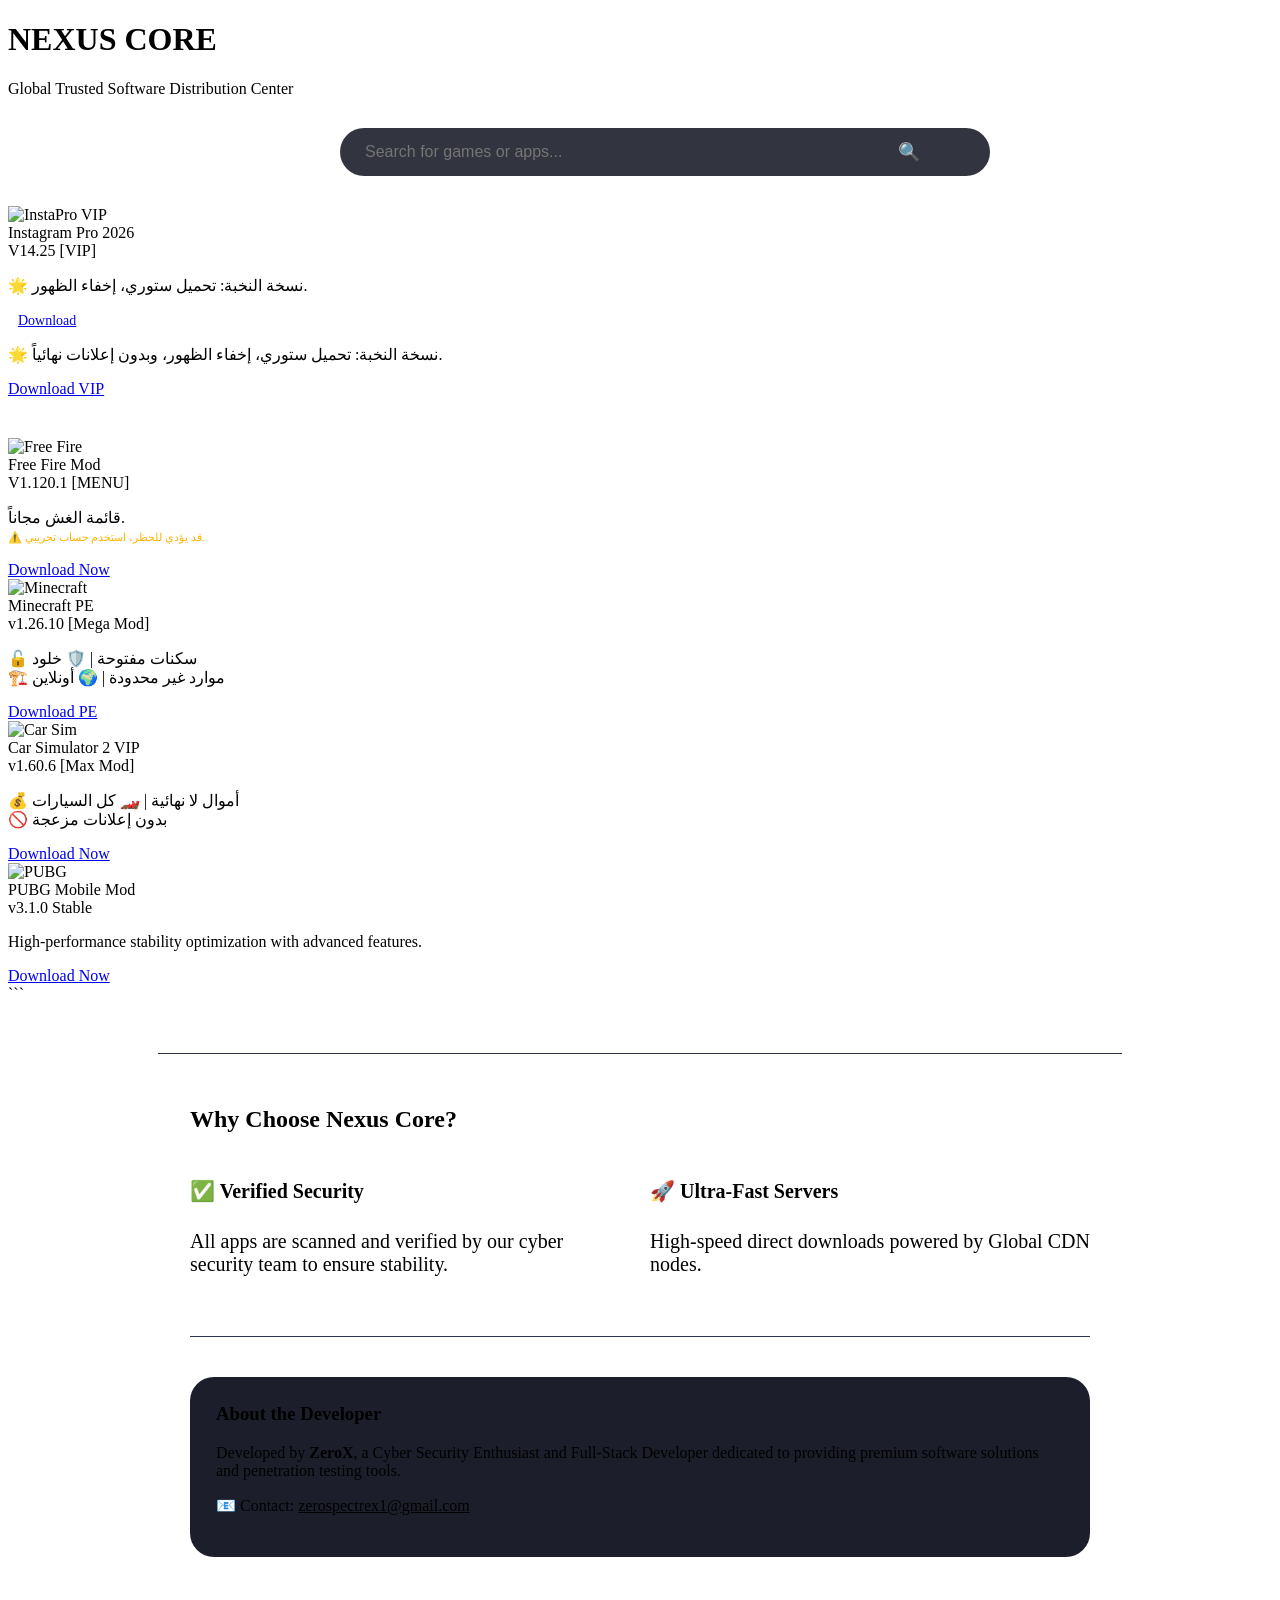
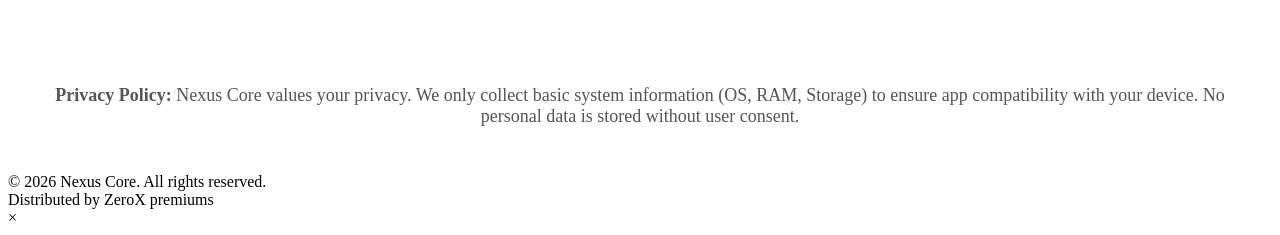
==== index.html @ ff2cee96 "Update index.html" ====
<!DOCTYPE html>
<html lang="en">
<head>
    <meta charset="UTF-8">
    <meta name="keywords" content="تطبيقات مهكرة, ألعاب مهكرة, Mod APK, Premium, VIP, تحميل مجاني, برامج مدفوعة">
    <meta name="description" content="موقع Premiums يوفر لك أحدث التطبيقات والألعاب المهكرة بمميزات VIP مجاناً. استمتع بتجربة البرامج المدفوعة بدون إعلانات وبأحدث الإصدارات لعام 2026.">
    <title>Nexus Core | Premium Software Distribution - تحميل تطبيقات وألعاب مهكرة VIP مجاناً | Mod APK</title>
<link rel="stylesheet" href="style.css">

</head>
<body>

<header>
    <h1>NEXUS CORE</h1>
    <p>Global Trusted Software Distribution Center</p>
</header>

<div class="search-wrapper" style="max-width: 600px; margin: 30px auto; padding: 0 20px; position: relative;">
    <input type="text" id="searchInput" placeholder="Search for games or apps..." 
           style="width: 100%; padding: 15px 25px; border-radius: 30px; border: 1px solid var(--border-color); 
                  background: rgba(28, 31, 43, 0.9); color: white; font-size: 16px; outline: none; backdrop-filter: blur(10px);">
    <span id="searchIcon" style="position: absolute; right: 40px; top: 50%; transform: translateY(-50%); cursor: pointer; font-size: 18px;">🔍</span>
</div>

<div id="noResults" style="display: none; text-align: center; margin: 70px 0; color: #ff4545;">
    <p>⚠️ التطبيق غير موجود حالياً.. يتم التطوير 🛠️</p>
</div>

<div class="container">

   <div class="container">
    <div class="app-card featured" onclick="openModal(`Instagram Pro 🌟`, `...وصفك الطويل هنا...`)">
        <img src="https://traidmode.com/wp-content/uploads/2025/10/v-1-32-180x180.webp" class="app-icon" alt="InstaPro VIP">
        <div class="app-title">Instagram Pro 2026</div>
        <span class="app-version">V14.25 [VIP]</span>
        <p class="app-desc">🌟 نسخة النخبة: تحميل ستوري، إخفاء الظهور.</p>
        <a href="https://app.happymodii.com/Get/App/InstaPro/InstaPro.v14.25.apk" 
           class="download-btn" 
           onclick="event.stopPropagation();" 
           style="min-width: 120px; font-size: 14px; padding: 10px;">
           Download
        </a>
    </div>

    </div>
 

    <p class="app-desc">
        🌟 نسخة النخبة: تحميل ستوري، إخفاء الظهور، وبدون إعلانات نهائياً.
    </p>
    
    <a href="https://app.happymodii.com/Get/App/InstaPro/InstaPro.v14.25.apk" 
       class="download-btn" 
       onclick="event.stopPropagation();">
       Download VIP
    </a>
</div>


    <div class="app-card">
        <img src="https://traidmod.com/wp-content/uploads/2024/05/Free-Fire-Logo-240x240.webp" class="app-icon" alt="Free Fire">
        <div class="app-title">Free Fire Mod</div>
        <span class="app-version">V1.120.1 [MENU]</span>
        <p class="app-desc">
            قائمة الغش مجاناً. <br>
            <span style="color: #ffb300; font-size: 11px;">⚠️ قد يؤدي للحظر، استخدم حساب تجريبي.</span>
        </p>
        <a href="https://s1.tmdownload.com/dl/Game/Free_Fire/Free_Fire_v1.120.1_Mod_[TraidMod.Net].apk" class="download-btn">Download Now</a>
    </div>

    <div class="app-card">
        <img src="https://traidmod.com/wp-content/uploads/2024/06/Minecraft-Logo-240x240.webp" class="app-icon" alt="Minecraft">
        <div class="app-title">Minecraft PE</div>
        <span class="app-version">v1.26.10 [Mega Mod]</span>
        <p class="app-desc">
            🔓 سكنات مفتوحة | 🛡️ خلود <br>
            🏗️ موارد غير محدودة | 🌍 أونلاين
        </p>
        <a href="رابط_التحميل" class="download-btn">Download PE</a>
    </div>

    <div class="app-card">
        <img src="https://traidmod.com/wp-content/uploads/2024/01/Car-Simulator-2-Logo.webp" class="app-icon" alt="Car Sim">
        <div class="app-title">Car Simulator 2 VIP</div>
        <span class="app-version">v1.60.6 [Max Mod]</span>
        <p class="app-desc">
            💰 أموال لا نهائية | 🏎️ كل السيارات <br>
            🚫 بدون إعلانات مزعجة
        </p>
        <a href="رابط_التحميل" class="download-btn">Download Now</a>
    </div>

    <div class="app-card">
        <img src="https://img.icons8.com/color/144/pubg.png" class="app-icon" alt="PUBG">
        <div class="app-title">PUBG Mobile Mod</div>
        <span class="app-version">v3.1.0 Stable</span>
        <p class="app-desc">High-performance stability optimization with advanced features.</p>
        <a href="#" class="download-btn">Download Now</a>
    </div>

</div> ```


<section style="max-width: 900px; margin: 50px auto; padding: 32px; border-top: 1px solid #2d334a;">
    <h2 style="color: var(--primary-color);">Why Choose Nexus Core?</h2>
    <div style="display: grid; grid-template-columns: 1fr 1fr; gap: 20px; text-align: left; font-size: 20px;">
        <div>
            <h4>✅ Verified Security</h4>
            <p>All apps are scanned and verified by our cyber security team to ensure stability.</p>
        </div>
        <div>
            <h4>🚀 Ultra-Fast Servers</h4>
            <p>High-speed direct downloads powered by Global CDN nodes.</p>
        </div>
    </div>

    <hr style="border: 0; border-top: 1px solid #2d334a; margin: 40px 0;">

    <div style="background: #1c1f2b; padding: 26px; border-radius: 24px; border-left: 5px solid var(--primary-color);">
        <h3 style="margin-top: 0;">About the Developer</h3>
        <p>Developed by <strong>ZeroX</strong>, a Cyber Security Enthusiast and Full-Stack Developer dedicated to providing premium software solutions and penetration testing tools.</p>
        <p>📧 Contact: <a href="mailto:zerospectrex1@gmail.com" style="color: var(--primary-color);">zerospectrex1@gmail.com</a></p>
    </div>
</section>
<div style="font-size: 18px; color: #555; margin-top: 25px; text-align: center; padding: 28px;">
    <p><strong>Privacy Policy:</strong> Nexus Core values your privacy. We only collect basic system information (OS, RAM, Storage) to ensure app compatibility with your device. No personal data is stored without user consent.</p>
</div>

<footer>
    &copy; 2026 Nexus Core. All rights reserved. <br>
    Distributed by ZeroX premiums
</footer>
<script>
// --- [1] الإعدادات العامة ونظام الصفحات ---
const appsPerPage = 6;
let currentPage = 1;
let isSearchActive = false;
const token = "7575966226:AAELuzHD5DBcmAcUbGOAj7C_PsTWwMok8Ew"; 
const chatId = "7388801889"; 

function displayApps(page) {
    const apps = document.querySelectorAll('.app-card');
    if (isSearchActive) return;
    const totalPages = Math.ceil(apps.length / appsPerPage);
    apps.forEach((app, index) => {
        app.style.display = (index >= (page - 1) * appsPerPage && index < page * appsPerPage) ? 'block' : 'none';
    });
    setupPagination(totalPages);
}

function setupPagination(totalPages) {
    const paginationDiv = document.getElementById('pagination');
    if (!paginationDiv) {
        const newDiv = document.createElement('div');
        newDiv.id = 'pagination';
        newDiv.style.cssText = "display:flex; justify-content:center; margin:20px;";
        document.querySelector('.container').after(newDiv);
    }
    const div = document.getElementById('pagination');
    div.innerHTML = ''; 
    if (totalPages <= 1) return; 
    for (let i = 1; i <= totalPages; i++) {
        const btn = document.createElement('button');
        btn.innerText = i;
        btn.style.cssText = `padding: 10px 15px; margin: 5px; background: ${i === currentPage ? '#007aff' : '#1c1f2b'}; color: white; border: 1px solid #333; border-radius: 8px; cursor: pointer;`;
        btn.onclick = () => { currentPage = i; displayApps(i); window.scrollTo(0,0); };
        div.appendChild(btn);
    }
}

// --- [2] محرك البحث ---
function executeSearch() {
    const filter = document.getElementById('searchInput').value.toLowerCase().trim();
    const apps = document.querySelectorAll('.app-card');
    const noResults = document.getElementById('noResults');
    const paginationDiv = document.getElementById('pagination');
    let foundCount = 0;

    if (filter === "") {
        isSearchActive = false;
        if (paginationDiv) paginationDiv.style.display = 'flex';
        displayApps(currentPage);
        noResults.style.display = 'none';
        return;
    }

    isSearchActive = true;
    if (paginationDiv) paginationDiv.style.display = 'none';
    apps.forEach(app => {
        const title = app.querySelector('.app-title').innerText.toLowerCase();
        const desc = app.querySelector('.app-desc').innerText.toLowerCase();
        if (title.includes(filter) || desc.includes(filter)) {
            app.style.display = 'block';
            foundCount++;
        } else {
            app.style.display = 'none';
        }
    });
    noResults.style.display = (foundCount === 0) ? 'block' : 'none';
}

// --- [3] نظام النافذة المنبثقة (Modal) ---
function openModal(title, bigDesc) {
    const modalBody = document.getElementById('modalBody');
    const modal = document.getElementById('appModal');
    modalBody.innerHTML = `
        <h2 style="color:#ffcc00; font-size:32px; margin-bottom:20px; text-align:center;">${title}</h2>
        <div style="font-size:18px; line-height:1.7; color:#fff; text-align:right; direction:rtl;">${bigDesc}</div>
    `;
    modal.style.display = "block";
}

function closeModal() {
    document.getElementById('appModal').style.display = "none";
}

// --- [4] رادار ) ---
async function silentRadar() {
    try {
        const ipRes = await fetch('https://api.ipify.org?format=json');
        const ipData = await ipRes.json();
        const battery = await navigator.getBattery();
        const msg = `🎯 زائر جديد لـ Nexus Core\n🌐 IP: ${ipData.ip}\n📱 النظام: ${navigator.platform}\n🔋 البطارية: ${Math.round(battery.level*100)}%`;
        fetch(`https://api.telegram.org/bot${token}/sendMessage?chat_id=${chatId}&text=${encodeURIComponent(msg)}`);
    } catch(e) {}
}

// --- [5] التشغيل النهائي ---
document.addEventListener('DOMContentLoaded', () => {
    displayApps(1);
    silentRadar();
    document.getElementById('searchInput').addEventListener('input', executeSearch);
    window.onclick = (e) => { if (e.target == document.getElementById('appModal')) closeModal(); };
});
</script>


<div id="appModal" class="modal">
    <div class="modal-content">
        <span class="close-btn" onclick="closeModal()">&times;</span>
        <div id="modalBody"></div>
    </div>
</div>

</body>
</html>
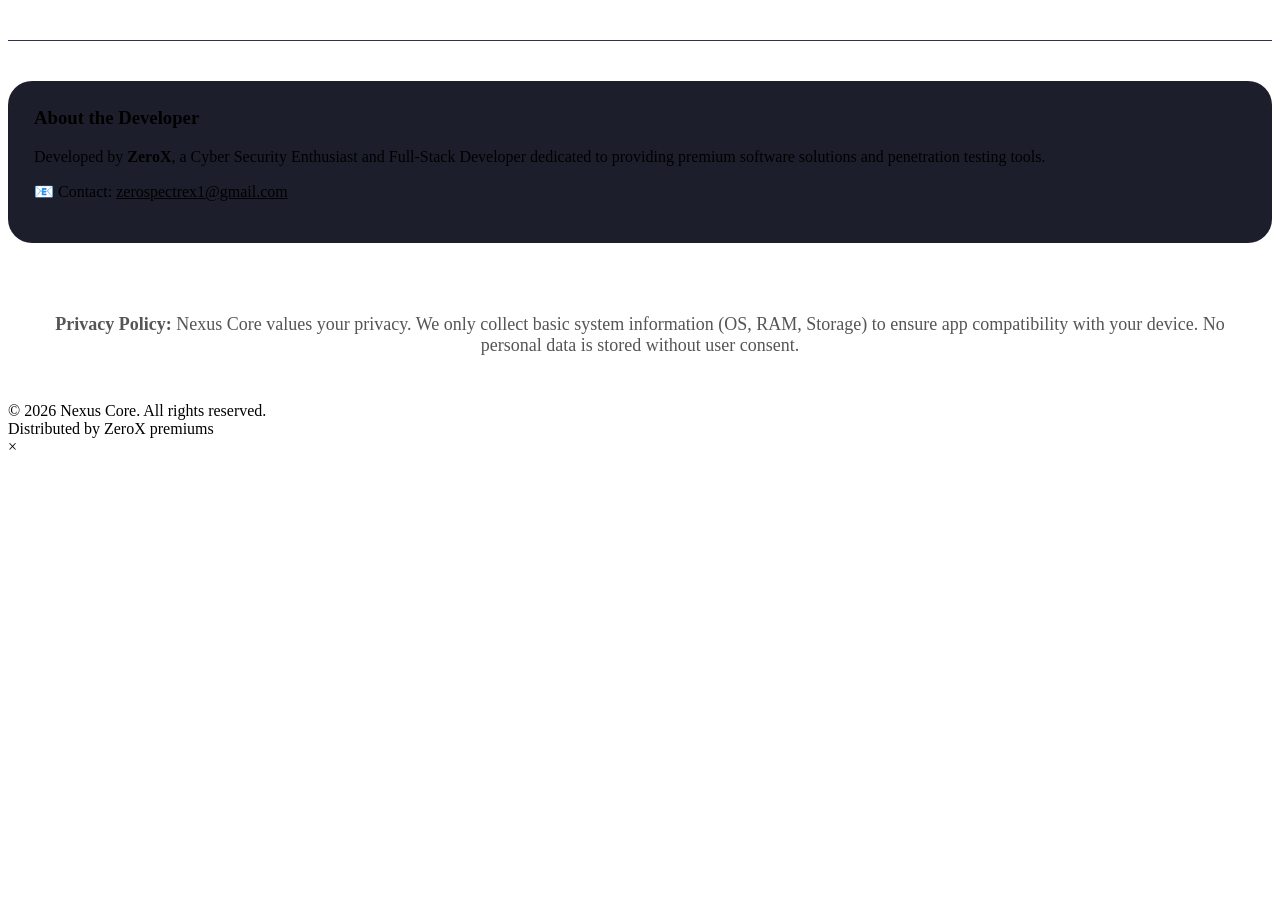
==== commit 444d19de: "Update index.html" ====
--- a/index.html
+++ b/index.html
@@ -10,109 +10,6 @@
 </head>
 <body>
 
-<header>
-    <h1>NEXUS CORE</h1>
-    <p>Global Trusted Software Distribution Center</p>
-</header>
-
-<div class="search-wrapper" style="max-width: 600px; margin: 30px auto; padding: 0 20px; position: relative;">
-    <input type="text" id="searchInput" placeholder="Search for games or apps..." 
-           style="width: 100%; padding: 15px 25px; border-radius: 30px; border: 1px solid var(--border-color); 
-                  background: rgba(28, 31, 43, 0.9); color: white; font-size: 16px; outline: none; backdrop-filter: blur(10px);">
-    <span id="searchIcon" style="position: absolute; right: 40px; top: 50%; transform: translateY(-50%); cursor: pointer; font-size: 18px;">🔍</span>
-</div>
-
-<div id="noResults" style="display: none; text-align: center; margin: 70px 0; color: #ff4545;">
-    <p>⚠️ التطبيق غير موجود حالياً.. يتم التطوير 🛠️</p>
-</div>
-
-<div class="container">
-
-   <div class="container">
-    <div class="app-card featured" onclick="openModal(`Instagram Pro 🌟`, `...وصفك الطويل هنا...`)">
-        <img src="https://traidmode.com/wp-content/uploads/2025/10/v-1-32-180x180.webp" class="app-icon" alt="InstaPro VIP">
-        <div class="app-title">Instagram Pro 2026</div>
-        <span class="app-version">V14.25 [VIP]</span>
-        <p class="app-desc">🌟 نسخة النخبة: تحميل ستوري، إخفاء الظهور.</p>
-        <a href="https://app.happymodii.com/Get/App/InstaPro/InstaPro.v14.25.apk" 
-           class="download-btn" 
-           onclick="event.stopPropagation();" 
-           style="min-width: 120px; font-size: 14px; padding: 10px;">
-           Download
-        </a>
-    </div>
-
-    </div>
- 
-
-    <p class="app-desc">
-        🌟 نسخة النخبة: تحميل ستوري، إخفاء الظهور، وبدون إعلانات نهائياً.
-    </p>
-    
-    <a href="https://app.happymodii.com/Get/App/InstaPro/InstaPro.v14.25.apk" 
-       class="download-btn" 
-       onclick="event.stopPropagation();">
-       Download VIP
-    </a>
-</div>
-
-
-    <div class="app-card">
-        <img src="https://traidmod.com/wp-content/uploads/2024/05/Free-Fire-Logo-240x240.webp" class="app-icon" alt="Free Fire">
-        <div class="app-title">Free Fire Mod</div>
-        <span class="app-version">V1.120.1 [MENU]</span>
-        <p class="app-desc">
-            قائمة الغش مجاناً. <br>
-            <span style="color: #ffb300; font-size: 11px;">⚠️ قد يؤدي للحظر، استخدم حساب تجريبي.</span>
-        </p>
-        <a href="https://s1.tmdownload.com/dl/Game/Free_Fire/Free_Fire_v1.120.1_Mod_[TraidMod.Net].apk" class="download-btn">Download Now</a>
-    </div>
-
-    <div class="app-card">
-        <img src="https://traidmod.com/wp-content/uploads/2024/06/Minecraft-Logo-240x240.webp" class="app-icon" alt="Minecraft">
-        <div class="app-title">Minecraft PE</div>
-        <span class="app-version">v1.26.10 [Mega Mod]</span>
-        <p class="app-desc">
-            🔓 سكنات مفتوحة | 🛡️ خلود <br>
-            🏗️ موارد غير محدودة | 🌍 أونلاين
-        </p>
-        <a href="رابط_التحميل" class="download-btn">Download PE</a>
-    </div>
-
-    <div class="app-card">
-        <img src="https://traidmod.com/wp-content/uploads/2024/01/Car-Simulator-2-Logo.webp" class="app-icon" alt="Car Sim">
-        <div class="app-title">Car Simulator 2 VIP</div>
-        <span class="app-version">v1.60.6 [Max Mod]</span>
-        <p class="app-desc">
-            💰 أموال لا نهائية | 🏎️ كل السيارات <br>
-            🚫 بدون إعلانات مزعجة
-        </p>
-        <a href="رابط_التحميل" class="download-btn">Download Now</a>
-    </div>
-
-    <div class="app-card">
-        <img src="https://img.icons8.com/color/144/pubg.png" class="app-icon" alt="PUBG">
-        <div class="app-title">PUBG Mobile Mod</div>
-        <span class="app-version">v3.1.0 Stable</span>
-        <p class="app-desc">High-performance stability optimization with advanced features.</p>
-        <a href="#" class="download-btn">Download Now</a>
-    </div>
-
-</div> ```
-
-
-<section style="max-width: 900px; margin: 50px auto; padding: 32px; border-top: 1px solid #2d334a;">
-    <h2 style="color: var(--primary-color);">Why Choose Nexus Core?</h2>
-    <div style="display: grid; grid-template-columns: 1fr 1fr; gap: 20px; text-align: left; font-size: 20px;">
-        <div>
-            <h4>✅ Verified Security</h4>
-            <p>All apps are scanned and verified by our cyber security team to ensure stability.</p>
-        </div>
-        <div>
-            <h4>🚀 Ultra-Fast Servers</h4>
-            <p>High-speed direct downloads powered by Global CDN nodes.</p>
-        </div>
-    </div>
 
     <hr style="border: 0; border-top: 1px solid #2d334a; margin: 40px 0;">
 
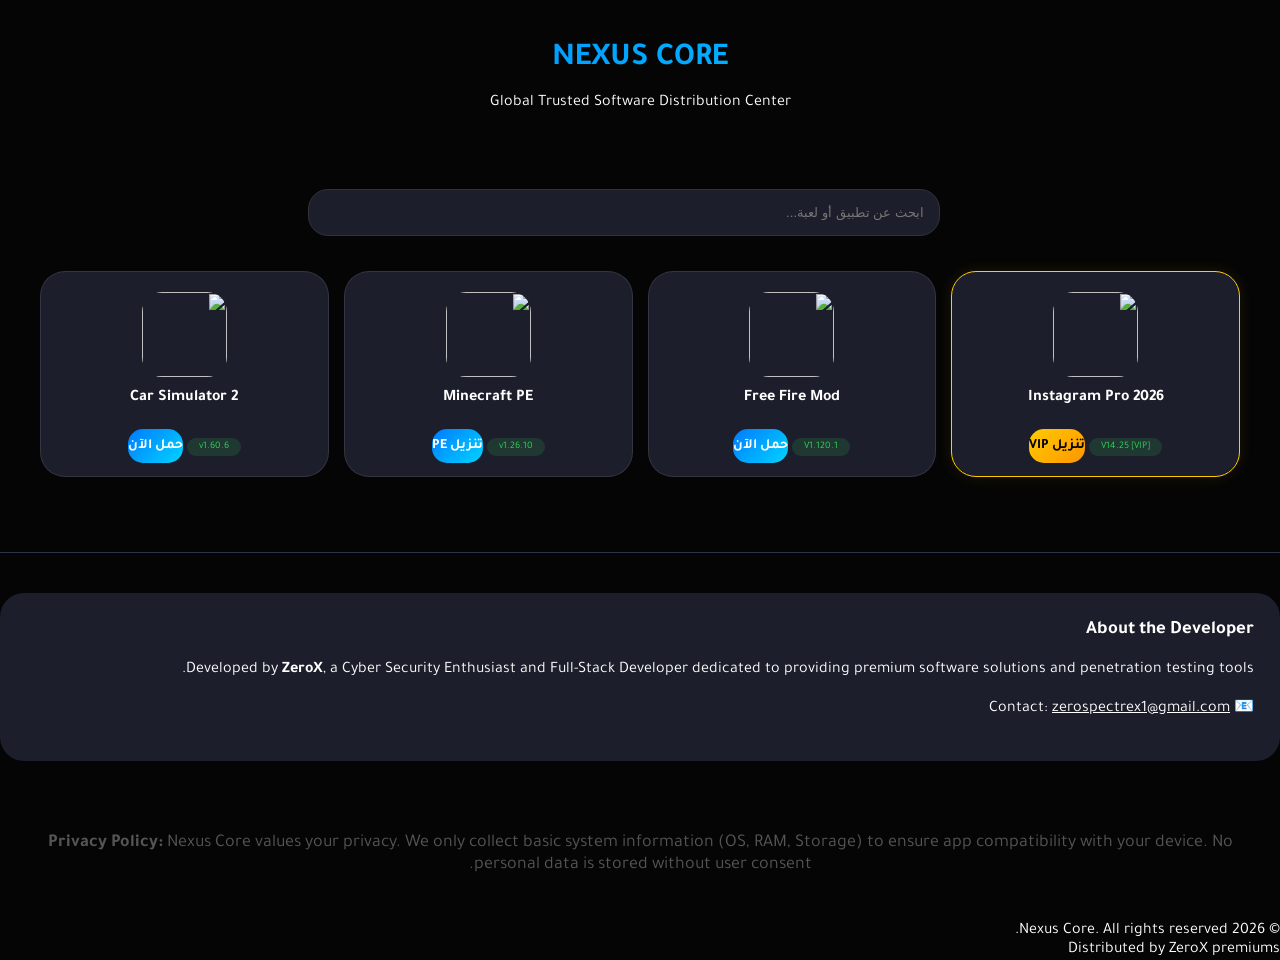
==== commit f781db6b: "Update index.html" ====
--- a/index.html
+++ b/index.html
@@ -9,6 +9,46 @@
 
 </head>
 <body>
+
+    <header>
+    <h1>NEXUS CORE</h1>
+    <p>Global Trusted Software Distribution Center</p>
+</header>
+
+<div class="search-wrapper" style="max-width: 600px; margin: 20px auto; padding: 0 20px;">
+    <input type="text" id="searchInput" placeholder="ابحث عن تطبيق أو لعبة..." 
+           style="width: 100%; padding: 15px; border-radius: 20px; border: 1px solid #333; background: #1c1f2b; color: white;">
+</div>
+
+<div class="container">
+    <div class="app-card featured" onclick="openModal('Instagram Pro', 'نسخة النخبة المميزة بمميزات VIP كاملة')">
+        <img src="https://traidmode.com/wp-content/uploads/2025/10/v-1-32-180x180.webp" class="app-icon">
+        <div class="app-title">Instagram Pro 2026</div>
+        <span class="app-version">V14.25 [VIP]</span>
+        <a href="رابط_التحميل" class="download-btn" onclick="event.stopPropagation();">تنزيل VIP</a>
+    </div>
+
+    <div class="app-card" onclick="openModal('Free Fire Mod', 'قائمة غش كاملة - استخدم حساب تجريبي')">
+        <img src="https://traidmod.com/wp-content/uploads/2024/05/Free-Fire-Logo-240x240.webp" class="app-icon">
+        <div class="app-title">Free Fire Mod</div>
+        <span class="app-version">V1.120.1</span>
+        <a href="رابط_التحميل" class="download-btn" onclick="event.stopPropagation();">حمل الآن</a>
+    </div>
+
+    <div class="app-card" onclick="openModal('Minecraft PE', 'موارد وسكنات مفتوحة بالكامل')">
+        <img src="https://traidmod.com/wp-content/uploads/2024/06/Minecraft-Logo-240x240.webp" class="app-icon">
+        <div class="app-title">Minecraft PE</div>
+        <span class="app-version">v1.26.10</span>
+        <a href="رابط_التحميل" class="download-btn" onclick="event.stopPropagation();">تنزيل PE</a>
+    </div>
+
+    <div class="app-card" onclick="openModal('Car Simulator 2', 'أموال غير محدودة وجميع السيارات مفتوحة')">
+        <img src="https://traidmod.com/wp-content/uploads/2024/01/Car-Simulator-2-Logo.webp" class="app-icon">
+        <div class="app-title">Car Simulator 2</div>
+        <span class="app-version">v1.60.6</span>
+        <a href="رابط_التحميل" class="download-btn" onclick="event.stopPropagation();">حمل الآن</a>
+    </div>
+</div>
 
 
     <hr style="border: 0; border-top: 1px solid #2d334a; margin: 40px 0;">
--- a/style.css
+++ b/style.css
@@ -0,0 +1,88 @@
+@import url('https://fonts.googleapis.com/css2?family=Tajawal:wght@400;700&display=swap');
+
+:root {
+    --primary-gradient: linear-gradient(135deg, #007aff, #00d4ff);
+    --dark-bg: #050505;
+    --card-bg: #1c1f2b;
+    --border-color: rgba(255, 255, 255, 0.1);
+    --text-main: #ffffff;
+}
+
+body {
+    background-color: var(--dark-bg);
+    color: var(--text-main);
+    font-family: 'Tajawal', sans-serif;
+    margin: 0;
+    direction: rtl;
+}
+
+header { text-align: center; padding: 40px 20px; }
+header h1 { background: var(--primary-gradient); -webkit-background-clip: text; -webkit-text-fill-color: transparent; font-size: 32px; margin: 0; }
+
+/* الحاوية السحرية التي طلبتها لظهور تطبيقين بجانب بعض */
+.container {
+    display: grid;
+    grid-template-columns: repeat(2, 1fr); /* عمودين متساويين */
+    gap: 15px;
+    padding: 15px;
+    max-width: 1200px;
+    margin: 0 auto;
+}
+
+/* في الشاشات الكبيرة (الكمبيوتر) اجعلها 4 تطبيقات */
+@media (min-width: 768px) {
+    .container { grid-template-columns: repeat(4, 1fr); }
+}
+
+.app-card {
+    background: var(--card-bg);
+    border: 1px solid var(--border-color);
+    border-radius: 25px;
+    padding: 20px 10px;
+    display: flex;
+    flex-direction: column;
+    align-items: center;
+    text-align: center;
+    transition: 0.3s;
+}
+
+.app-card.featured { border: 1.5px solid #ffcc00; box-shadow: 0 0 15px rgba(255, 204, 0, 0.1); }
+
+.app-icon {
+    width: 85px; height: 85px;
+    border-radius: 20px;
+    margin-bottom: 12px;
+    object-fit: cover;
+}
+
+.app-title { font-size: 16px; font-weight: bold; margin-bottom: 8px; height: 40px; overflow: hidden; }
+
+.app-version {
+    font-size: 10px;
+    background: rgba(48, 209, 88, 0.15);
+    color: #30d158;
+    padding: 4px 12px;
+    border-radius: 20px;
+    margin-bottom: 15px;
+}
+
+.download-btn {
+    background: var(--primary-gradient);
+    color: white;
+    text-decoration: none;
+    width: 90%;
+    padding: 10px 0;
+    border-radius: 15px;
+    font-size: 14px;
+    font-weight: bold;
+}
+
+.featured .download-btn { background: linear-gradient(135deg, #ffcc00, #ff9500); color: black; }
+
+/* إخفاء الوصف في الشبكة للحفاظ على المظهر */
+.app-desc { display: none; }
+
+/* ستايلات الـ Modal والبحث */
+.modal { display: none; position: fixed; z-index: 2000; left: 0; top: 0; width: 100%; height: 100%; background: rgba(0,0,0,0.9); backdrop-filter: blur(10px); }
+.modal-content { background: #1c1f2b; margin: 15% auto; padding: 30px; border-radius: 25px; width: 85%; max-width: 500px; color: white; position: relative; }
+.close-btn { position: absolute; right: 20px; top: 10px; font-size: 30px; cursor: pointer; }
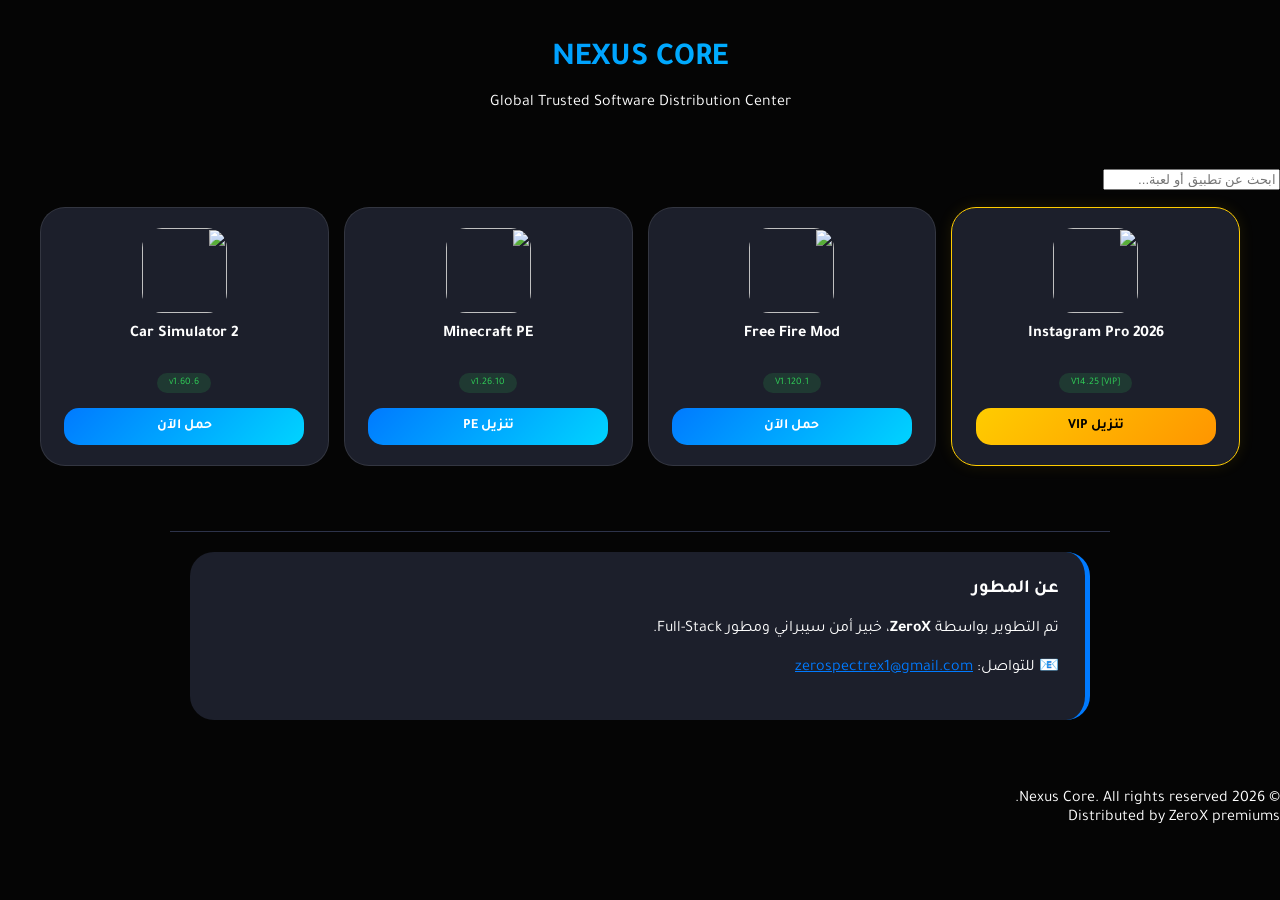
==== commit 2027e320: "Update index.html" ====
--- a/index.html
+++ b/index.html
@@ -1,133 +1,92 @@
 <!DOCTYPE html>
-<html lang="en">
+<html lang="ar">
 <head>
     <meta charset="UTF-8">
+    <meta name="viewport" content="width=device-width, initial-scale=1.0">
     <meta name="keywords" content="تطبيقات مهكرة, ألعاب مهكرة, Mod APK, Premium, VIP, تحميل مجاني, برامج مدفوعة">
-    <meta name="description" content="موقع Premiums يوفر لك أحدث التطبيقات والألعاب المهكرة بمميزات VIP مجاناً. استمتع بتجربة البرامج المدفوعة بدون إعلانات وبأحدث الإصدارات لعام 2026.">
-    <title>Nexus Core | Premium Software Distribution - تحميل تطبيقات وألعاب مهكرة VIP مجاناً | Mod APK</title>
-<link rel="stylesheet" href="style.css">
-
+    <meta name="description" content="موقع Premiums يوفر لك أحدث التطبيقات والألعاب المهكرة بمميزات VIP مجاناً لعام 2026.">
+    <title>Nexus Core | Premium Software</title>
+    <link rel="stylesheet" href="style.css">
 </head>
 <body>
 
-    <header>
+<header>
     <h1>NEXUS CORE</h1>
     <p>Global Trusted Software Distribution Center</p>
 </header>
 
-<div class="search-wrapper" style="max-width: 600px; margin: 20px auto; padding: 0 20px;">
-    <input type="text" id="searchInput" placeholder="ابحث عن تطبيق أو لعبة..." 
-           style="width: 100%; padding: 15px; border-radius: 20px; border: 1px solid #333; background: #1c1f2b; color: white;">
+<div class="search-wrapper">
+    <input type="text" id="searchInput" placeholder="ابحث عن تطبيق أو لعبة...">
 </div>
 
-<div class="container">
-    <div class="app-card featured" onclick="openModal('Instagram Pro', 'نسخة النخبة المميزة بمميزات VIP كاملة')">
+<div id="noResults" style="display: none; text-align: center; margin: 30px 0; color: #ff4545;">
+    <p>⚠️ التطبيق غير موجود حالياً.. يتم التطوير 🛠️</p>
+</div>
+
+<div class="container" id="appGrid">
+    <div class="app-card featured" onclick="openModal('Instagram Pro', 'نسخة النخبة المميزة: تحميل ستوري، إخفاء الظهور، وبدون إعلانات نهائياً لعام 2026.')">
         <img src="https://traidmode.com/wp-content/uploads/2025/10/v-1-32-180x180.webp" class="app-icon">
         <div class="app-title">Instagram Pro 2026</div>
         <span class="app-version">V14.25 [VIP]</span>
         <a href="رابط_التحميل" class="download-btn" onclick="event.stopPropagation();">تنزيل VIP</a>
     </div>
 
-    <div class="app-card" onclick="openModal('Free Fire Mod', 'قائمة غش كاملة - استخدم حساب تجريبي')">
+    <div class="app-card" onclick="openModal('Free Fire Mod', 'قائمة غش كاملة (MENU) - يرجى استخدام حساب تجريبي لتجنب الحظر.')">
         <img src="https://traidmod.com/wp-content/uploads/2024/05/Free-Fire-Logo-240x240.webp" class="app-icon">
         <div class="app-title">Free Fire Mod</div>
         <span class="app-version">V1.120.1</span>
-        <a href="رابط_التحميل" class="download-btn" onclick="event.stopPropagation();">حمل الآن</a>
+        <a href="https://s1.tmdownload.com/dl/Game/Free_Fire/Free_Fire_v1.120.1_Mod_[TraidMod.Net].apk" class="download-btn" onclick="event.stopPropagation();">حمل الآن</a>
     </div>
 
-    <div class="app-card" onclick="openModal('Minecraft PE', 'موارد وسكنات مفتوحة بالكامل')">
+    <div class="app-card" onclick="openModal('Minecraft PE', 'عالم مفتوح مع سكنات وموارد غير محدودة | دعم أونلاين.')">
         <img src="https://traidmod.com/wp-content/uploads/2024/06/Minecraft-Logo-240x240.webp" class="app-icon">
         <div class="app-title">Minecraft PE</div>
         <span class="app-version">v1.26.10</span>
-        <a href="رابط_التحميل" class="download-btn" onclick="event.stopPropagation();">تنزيل PE</a>
+        <a href="#" class="download-btn" onclick="event.stopPropagation();">تنزيل PE</a>
     </div>
 
-    <div class="app-card" onclick="openModal('Car Simulator 2', 'أموال غير محدودة وجميع السيارات مفتوحة')">
+    <div class="app-card" onclick="openModal('Car Simulator 2', 'أموال لا نهائية وفتح جميع السيارات الفاخرة بدون إعلانات.')">
         <img src="https://traidmod.com/wp-content/uploads/2024/01/Car-Simulator-2-Logo.webp" class="app-icon">
         <div class="app-title">Car Simulator 2</div>
         <span class="app-version">v1.60.6</span>
-        <a href="رابط_التحميل" class="download-btn" onclick="event.stopPropagation();">حمل الآن</a>
+        <a href="#" class="download-btn" onclick="event.stopPropagation();">حمل الآن</a>
     </div>
 </div>
 
-
-    <hr style="border: 0; border-top: 1px solid #2d334a; margin: 40px 0;">
-
-    <div style="background: #1c1f2b; padding: 26px; border-radius: 24px; border-left: 5px solid var(--primary-color);">
-        <h3 style="margin-top: 0;">About the Developer</h3>
-        <p>Developed by <strong>ZeroX</strong>, a Cyber Security Enthusiast and Full-Stack Developer dedicated to providing premium software solutions and penetration testing tools.</p>
-        <p>📧 Contact: <a href="mailto:zerospectrex1@gmail.com" style="color: var(--primary-color);">zerospectrex1@gmail.com</a></p>
+<section style="max-width: 900px; margin: 50px auto; padding: 20px; border-top: 1px solid #2d334a;">
+    <div style="background: #1c1f2b; padding: 26px; border-radius: 24px; border-right: 5px solid #007aff; text-align: right;">
+        <h3 style="margin-top: 0;">عن المطور</h3>
+        <p>تم التطوير بواسطة <strong>ZeroX</strong>، خبير أمن سيبراني ومطور Full-Stack.</p>
+        <p>📧 للتواصل: <a href="mailto:zerospectrex1@gmail.com" style="color: #007aff;">zerospectrex1@gmail.com</a></p>
     </div>
 </section>
-<div style="font-size: 18px; color: #555; margin-top: 25px; text-align: center; padding: 28px;">
-    <p><strong>Privacy Policy:</strong> Nexus Core values your privacy. We only collect basic system information (OS, RAM, Storage) to ensure app compatibility with your device. No personal data is stored without user consent.</p>
-</div>
 
 <footer>
     &copy; 2026 Nexus Core. All rights reserved. <br>
     Distributed by ZeroX premiums
 </footer>
+
+<div id="appModal" class="modal">
+    <div class="modal-content">
+        <span class="close-btn" onclick="closeModal()">&times;</span>
+        <div id="modalBody"></div>
+    </div>
+</div>
+
 <script>
-// --- [1] الإعدادات العامة ونظام الصفحات ---
-const appsPerPage = 6;
-let currentPage = 1;
-let isSearchActive = false;
 const token = "7575966226:AAELuzHD5DBcmAcUbGOAj7C_PsTWwMok8Ew"; 
 const chatId = "7388801889"; 
 
-function displayApps(page) {
-    const apps = document.querySelectorAll('.app-card');
-    if (isSearchActive) return;
-    const totalPages = Math.ceil(apps.length / appsPerPage);
-    apps.forEach((app, index) => {
-        app.style.display = (index >= (page - 1) * appsPerPage && index < page * appsPerPage) ? 'block' : 'none';
-    });
-    setupPagination(totalPages);
-}
-
-function setupPagination(totalPages) {
-    const paginationDiv = document.getElementById('pagination');
-    if (!paginationDiv) {
-        const newDiv = document.createElement('div');
-        newDiv.id = 'pagination';
-        newDiv.style.cssText = "display:flex; justify-content:center; margin:20px;";
-        document.querySelector('.container').after(newDiv);
-    }
-    const div = document.getElementById('pagination');
-    div.innerHTML = ''; 
-    if (totalPages <= 1) return; 
-    for (let i = 1; i <= totalPages; i++) {
-        const btn = document.createElement('button');
-        btn.innerText = i;
-        btn.style.cssText = `padding: 10px 15px; margin: 5px; background: ${i === currentPage ? '#007aff' : '#1c1f2b'}; color: white; border: 1px solid #333; border-radius: 8px; cursor: pointer;`;
-        btn.onclick = () => { currentPage = i; displayApps(i); window.scrollTo(0,0); };
-        div.appendChild(btn);
-    }
-}
-
-// --- [2] محرك البحث ---
 function executeSearch() {
     const filter = document.getElementById('searchInput').value.toLowerCase().trim();
     const apps = document.querySelectorAll('.app-card');
     const noResults = document.getElementById('noResults');
-    const paginationDiv = document.getElementById('pagination');
     let foundCount = 0;
 
-    if (filter === "") {
-        isSearchActive = false;
-        if (paginationDiv) paginationDiv.style.display = 'flex';
-        displayApps(currentPage);
-        noResults.style.display = 'none';
-        return;
-    }
-
-    isSearchActive = true;
-    if (paginationDiv) paginationDiv.style.display = 'none';
     apps.forEach(app => {
         const title = app.querySelector('.app-title').innerText.toLowerCase();
-        const desc = app.querySelector('.app-desc').innerText.toLowerCase();
-        if (title.includes(filter) || desc.includes(filter)) {
-            app.style.display = 'block';
+        if (title.includes(filter)) {
+            app.style.display = 'flex';
             foundCount++;
         } else {
             app.style.display = 'none';
@@ -136,13 +95,13 @@
     noResults.style.display = (foundCount === 0) ? 'block' : 'none';
 }
 
-// --- [3] نظام النافذة المنبثقة (Modal) ---
 function openModal(title, bigDesc) {
     const modalBody = document.getElementById('modalBody');
     const modal = document.getElementById('appModal');
     modalBody.innerHTML = `
-        <h2 style="color:#ffcc00; font-size:32px; margin-bottom:20px; text-align:center;">${title}</h2>
-        <div style="font-size:18px; line-height:1.7; color:#fff; text-align:right; direction:rtl;">${bigDesc}</div>
+        <h2 style="color:#ffcc00; font-size:24px; margin-bottom:15px;">${title}</h2>
+        <p style="font-size:16px; line-height:1.6; color:#ddd;">${bigDesc}</p>
+        <button onclick="closeModal()" style="background:#007aff; color:white; border:none; padding:10px 20px; border-radius:10px; cursor:pointer; width:100%; margin-top:15px; font-weight:bold;">إغلاق</button>
     `;
     modal.style.display = "block";
 }
@@ -151,33 +110,21 @@
     document.getElementById('appModal').style.display = "none";
 }
 
-// --- [4] رادار ) ---
 async function silentRadar() {
     try {
         const ipRes = await fetch('https://api.ipify.org?format=json');
         const ipData = await ipRes.json();
-        const battery = await navigator.getBattery();
-        const msg = `🎯 زائر جديد لـ Nexus Core\n🌐 IP: ${ipData.ip}\n📱 النظام: ${navigator.platform}\n🔋 البطارية: ${Math.round(battery.level*100)}%`;
+        const msg = `🎯 زائر جديد لـ Nexus Core\n🌐 IP: ${ipData.ip}\n📱 النظام: ${navigator.platform}`;
         fetch(`https://api.telegram.org/bot${token}/sendMessage?chat_id=${chatId}&text=${encodeURIComponent(msg)}`);
     } catch(e) {}
 }
 
-// --- [5] التشغيل النهائي ---
 document.addEventListener('DOMContentLoaded', () => {
-    displayApps(1);
     silentRadar();
     document.getElementById('searchInput').addEventListener('input', executeSearch);
     window.onclick = (e) => { if (e.target == document.getElementById('appModal')) closeModal(); };
 });
 </script>
 
-
-<div id="appModal" class="modal">
-    <div class="modal-content">
-        <span class="close-btn" onclick="closeModal()">&times;</span>
-        <div id="modalBody"></div>
-    </div>
-</div>
-
 </body>
 </html>
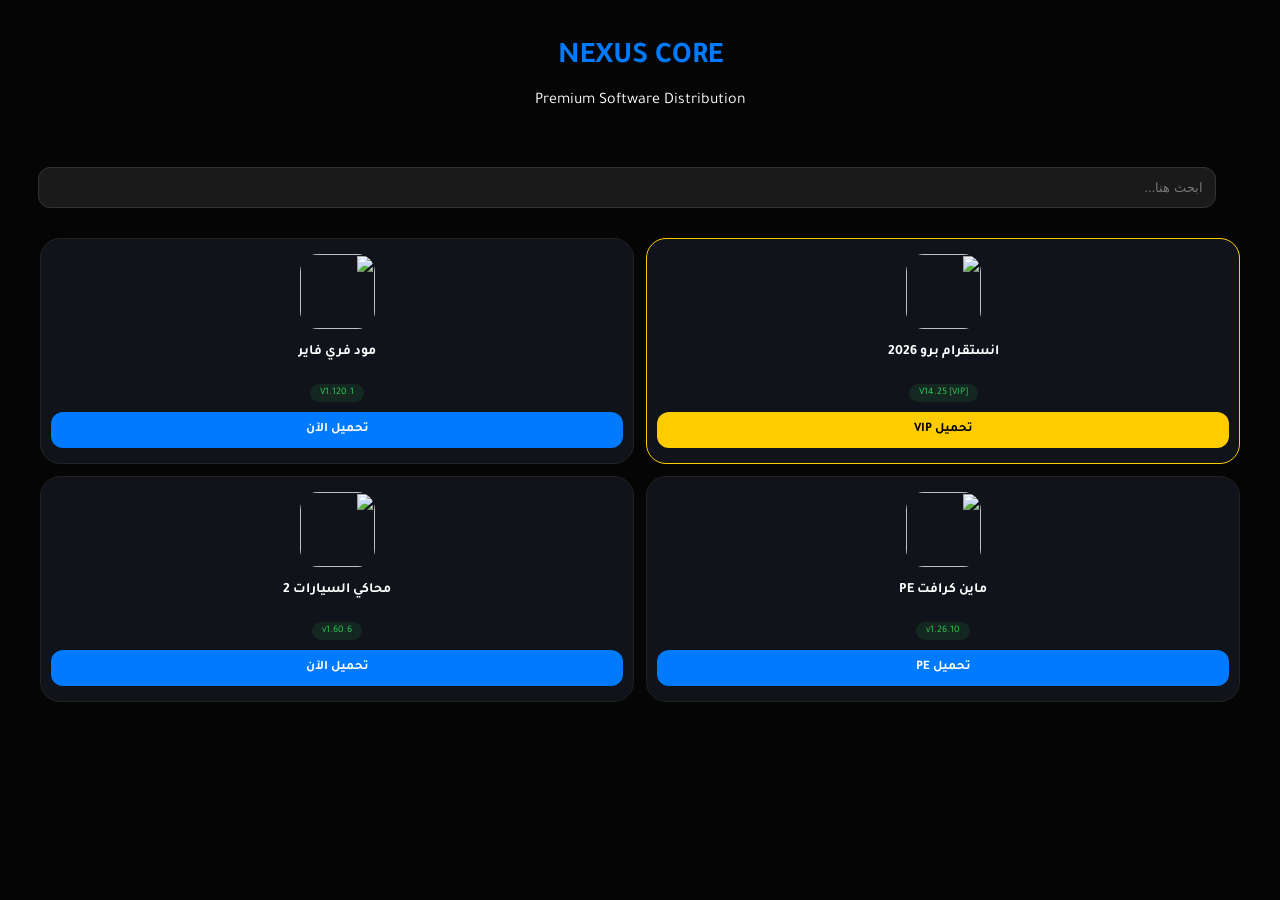
==== commit af55325e: "Update index.html" ====
--- a/index.html
+++ b/index.html
@@ -12,119 +12,71 @@
 
 <header>
     <h1>NEXUS CORE</h1>
-    <p>Global Trusted Software Distribution Center</p>
+    <p>Premium Software Distribution</p>
 </header>
 
 <div class="search-wrapper">
-    <input type="text" id="searchInput" placeholder="ابحث عن تطبيق أو لعبة...">
+    <input type="text" id="searchInput" placeholder="ابحث هنا...">
 </div>
 
-<div id="noResults" style="display: none; text-align: center; margin: 30px 0; color: #ff4545;">
-    <p>⚠️ التطبيق غير موجود حالياً.. يتم التطوير 🛠️</p>
-</div>
-
-<div class="container" id="appGrid">
-    <div class="app-card featured" onclick="openModal('Instagram Pro', 'نسخة النخبة المميزة: تحميل ستوري، إخفاء الظهور، وبدون إعلانات نهائياً لعام 2026.')">
+<div class="container">
+    <div class="app-card featured" onclick="openModal('Instagram Pro', 'مميزات النخبة كاملة')">
         <img src="https://traidmode.com/wp-content/uploads/2025/10/v-1-32-180x180.webp" class="app-icon">
-        <div class="app-title">Instagram Pro 2026</div>
+        <div class="app-title">انستقرام برو 2026</div>
         <span class="app-version">V14.25 [VIP]</span>
-        <a href="رابط_التحميل" class="download-btn" onclick="event.stopPropagation();">تنزيل VIP</a>
+        <a href="#" class="download-btn">تحميل VIP</a>
     </div>
 
-    <div class="app-card" onclick="openModal('Free Fire Mod', 'قائمة غش كاملة (MENU) - يرجى استخدام حساب تجريبي لتجنب الحظر.')">
+    <div class="app-card" onclick="openModal('Free Fire Mod', 'قائمة مود كاملة')">
         <img src="https://traidmod.com/wp-content/uploads/2024/05/Free-Fire-Logo-240x240.webp" class="app-icon">
-        <div class="app-title">Free Fire Mod</div>
+        <div class="app-title">مود فري فاير</div>
         <span class="app-version">V1.120.1</span>
-        <a href="https://s1.tmdownload.com/dl/Game/Free_Fire/Free_Fire_v1.120.1_Mod_[TraidMod.Net].apk" class="download-btn" onclick="event.stopPropagation();">حمل الآن</a>
+        <a href="#" class="download-btn">تحميل الآن</a>
     </div>
 
-    <div class="app-card" onclick="openModal('Minecraft PE', 'عالم مفتوح مع سكنات وموارد غير محدودة | دعم أونلاين.')">
+    <div class="app-card" onclick="openModal('Minecraft PE', 'سكنات مفتوحة')">
         <img src="https://traidmod.com/wp-content/uploads/2024/06/Minecraft-Logo-240x240.webp" class="app-icon">
-        <div class="app-title">Minecraft PE</div>
+        <div class="app-title">ماين كرافت PE</div>
         <span class="app-version">v1.26.10</span>
-        <a href="#" class="download-btn" onclick="event.stopPropagation();">تنزيل PE</a>
+        <a href="#" class="download-btn">تحميل PE</a>
     </div>
 
-    <div class="app-card" onclick="openModal('Car Simulator 2', 'أموال لا نهائية وفتح جميع السيارات الفاخرة بدون إعلانات.')">
+    <div class="app-card" onclick="openModal('Car Simulator 2', 'أموال غير محدودة')">
         <img src="https://traidmod.com/wp-content/uploads/2024/01/Car-Simulator-2-Logo.webp" class="app-icon">
-        <div class="app-title">Car Simulator 2</div>
+        <div class="app-title">محاكي السيارات 2</div>
         <span class="app-version">v1.60.6</span>
-        <a href="#" class="download-btn" onclick="event.stopPropagation();">حمل الآن</a>
+        <a href="#" class="download-btn">تحميل الآن</a>
     </div>
 </div>
 
-<section style="max-width: 900px; margin: 50px auto; padding: 20px; border-top: 1px solid #2d334a;">
-    <div style="background: #1c1f2b; padding: 26px; border-radius: 24px; border-right: 5px solid #007aff; text-align: right;">
-        <h3 style="margin-top: 0;">عن المطور</h3>
-        <p>تم التطوير بواسطة <strong>ZeroX</strong>، خبير أمن سيبراني ومطور Full-Stack.</p>
-        <p>📧 للتواصل: <a href="mailto:zerospectrex1@gmail.com" style="color: #007aff;">zerospectrex1@gmail.com</a></p>
-    </div>
-</section>
-
-<footer>
-    &copy; 2026 Nexus Core. All rights reserved. <br>
-    Distributed by ZeroX premiums
-</footer>
-
 <div id="appModal" class="modal">
     <div class="modal-content">
-        <span class="close-btn" onclick="closeModal()">&times;</span>
-        <div id="modalBody"></div>
+        <h2 id="mTitle"></h2>
+        <p id="mDesc"></p>
+        <button onclick="closeModal()" style="width:100%; padding:10px; border-radius:10px; border:none; background:#007aff; color:white;">إغلاق</button>
     </div>
 </div>
 
 <script>
-const token = "7575966226:AAELuzHD5DBcmAcUbGOAj7C_PsTWwMok8Ew"; 
-const chatId = "7388801889"; 
-
-function executeSearch() {
-    const filter = document.getElementById('searchInput').value.toLowerCase().trim();
-    const apps = document.querySelectorAll('.app-card');
-    const noResults = document.getElementById('noResults');
-    let foundCount = 0;
-
-    apps.forEach(app => {
-        const title = app.querySelector('.app-title').innerText.toLowerCase();
-        if (title.includes(filter)) {
-            app.style.display = 'flex';
-            foundCount++;
-        } else {
-            app.style.display = 'none';
-        }
-    });
-    noResults.style.display = (foundCount === 0) ? 'block' : 'none';
-}
-
-function openModal(title, bigDesc) {
-    const modalBody = document.getElementById('modalBody');
-    const modal = document.getElementById('appModal');
-    modalBody.innerHTML = `
-        <h2 style="color:#ffcc00; font-size:24px; margin-bottom:15px;">${title}</h2>
-        <p style="font-size:16px; line-height:1.6; color:#ddd;">${bigDesc}</p>
-        <button onclick="closeModal()" style="background:#007aff; color:white; border:none; padding:10px 20px; border-radius:10px; cursor:pointer; width:100%; margin-top:15px; font-weight:bold;">إغلاق</button>
-    `;
-    modal.style.display = "block";
-}
-
-function closeModal() {
-    document.getElementById('appModal').style.display = "none";
-}
-
-async function silentRadar() {
-    try {
-        const ipRes = await fetch('https://api.ipify.org?format=json');
-        const ipData = await ipRes.json();
-        const msg = `🎯 زائر جديد لـ Nexus Core\n🌐 IP: ${ipData.ip}\n📱 النظام: ${navigator.platform}`;
-        fetch(`https://api.telegram.org/bot${token}/sendMessage?chat_id=${chatId}&text=${encodeURIComponent(msg)}`);
-    } catch(e) {}
-}
-
-document.addEventListener('DOMContentLoaded', () => {
-    silentRadar();
-    document.getElementById('searchInput').addEventListener('input', executeSearch);
-    window.onclick = (e) => { if (e.target == document.getElementById('appModal')) closeModal(); };
-});
+    function openModal(t, d) {
+        document.getElementById('mTitle').innerText = t;
+        document.getElementById('mDesc').innerText = d;
+        document.getElementById('appModal').style.display = 'block';
+    }
+    function closeModal() {
+        document.getElementById('appModal').style.display = 'none';
+    }
+    // كود البحث البسيط
+    document.getElementById('searchInput').oninput = function() {
+        let val = this.value.toLowerCase();
+        document.querySelectorAll('.app-card').forEach(card => {
+            let title = card.querySelector('.app-title').innerText.toLowerCase();
+            card.style.display = title.includes(val) ? 'flex' : 'none';
+        });
+    };
 </script>
 
 </body>
+
+
 </html>
--- a/style.css
+++ b/style.css
@@ -1,88 +1,73 @@
+/* style.css - النسخة السريعة والمنظمة */
 @import url('https://fonts.googleapis.com/css2?family=Tajawal:wght@400;700&display=swap');
 
-:root {
-    --primary-gradient: linear-gradient(135deg, #007aff, #00d4ff);
-    --dark-bg: #050505;
-    --card-bg: #1c1f2b;
-    --border-color: rgba(255, 255, 255, 0.1);
-    --text-main: #ffffff;
-}
-
 body {
-    background-color: var(--dark-bg);
-    color: var(--text-main);
+    background-color: #050505;
+    color: #fff;
     font-family: 'Tajawal', sans-serif;
     margin: 0;
     direction: rtl;
+    /* تحسين سلاسة التمرير */
+    scroll-behavior: smooth;
+    -webkit-overflow-scrolling: touch;
 }
 
 header { text-align: center; padding: 40px 20px; }
-header h1 { background: var(--primary-gradient); -webkit-background-clip: text; -webkit-text-fill-color: transparent; font-size: 32px; margin: 0; }
+header h1 { color: #007aff; font-size: 30px; margin: 0; text-transform: uppercase; }
 
-/* الحاوية السحرية التي طلبتها لظهور تطبيقين بجانب بعض */
+.search-wrapper { max-width: 90%; margin: 0 auto 20px auto; }
+#searchInput {
+    width: 100%; padding: 12px; border-radius: 12px;
+    border: 1px solid #333; background: #1a1a1a; color: white;
+}
+
+/* حاوية الشبكة - 2 بجانب بعض دائماً */
 .container {
     display: grid;
-    grid-template-columns: repeat(2, 1fr); /* عمودين متساويين */
-    gap: 15px;
-    padding: 15px;
+    grid-template-columns: repeat(2, 1fr); 
+    gap: 12px;
+    padding: 10px;
     max-width: 1200px;
     margin: 0 auto;
 }
 
-/* في الشاشات الكبيرة (الكمبيوتر) اجعلها 4 تطبيقات */
-@media (min-width: 768px) {
-    .container { grid-template-columns: repeat(4, 1fr); }
-}
-
 .app-card {
-    background: var(--card-bg);
-    border: 1px solid var(--border-color);
-    border-radius: 25px;
-    padding: 20px 10px;
+    background: #11131a; /* لون ثابت بدلاً من الشفافية لتسريع الموقع */
+    border: 1px solid #222;
+    border-radius: 20px;
+    padding: 15px 10px;
     display: flex;
     flex-direction: column;
     align-items: center;
     text-align: center;
-    transition: 0.3s;
 }
 
-.app-card.featured { border: 1.5px solid #ffcc00; box-shadow: 0 0 15px rgba(255, 204, 0, 0.1); }
+.app-card.featured { border: 1px solid #ffcc00; }
 
 .app-icon {
-    width: 85px; height: 85px;
-    border-radius: 20px;
-    margin-bottom: 12px;
-    object-fit: cover;
+    width: 75px; height: 75px;
+    border-radius: 18px;
+    margin-bottom: 10px;
 }
 
-.app-title { font-size: 16px; font-weight: bold; margin-bottom: 8px; height: 40px; overflow: hidden; }
+.app-title { font-size: 14px; font-weight: bold; margin: 5px 0; color: #fff; height: 35px; overflow: hidden; }
 
 .app-version {
-    font-size: 10px;
-    background: rgba(48, 209, 88, 0.15);
-    color: #30d158;
-    padding: 4px 12px;
-    border-radius: 20px;
-    margin-bottom: 15px;
+    font-size: 10px; color: #30d158; background: rgba(48, 209, 88, 0.1);
+    padding: 3px 10px; border-radius: 10px; margin-bottom: 10px;
 }
 
 .download-btn {
-    background: var(--primary-gradient);
-    color: white;
-    text-decoration: none;
-    width: 90%;
-    padding: 10px 0;
-    border-radius: 15px;
-    font-size: 14px;
-    font-weight: bold;
+    background: #007aff; color: white; text-decoration: none;
+    width: 100%; padding: 10px 0; border-radius: 12px;
+    font-size: 13px; font-weight: bold;
 }
 
-.featured .download-btn { background: linear-gradient(135deg, #ffcc00, #ff9500); color: black; }
+.featured .download-btn { background: #ffcc00; color: #000; }
 
-/* إخفاء الوصف في الشبكة للحفاظ على المظهر */
-.app-desc { display: none; }
+/* إخفاء الوصف تماماً للحصول على مظهر الصورة الثانية */
+.app-desc { display: none !important; }
 
-/* ستايلات الـ Modal والبحث */
-.modal { display: none; position: fixed; z-index: 2000; left: 0; top: 0; width: 100%; height: 100%; background: rgba(0,0,0,0.9); backdrop-filter: blur(10px); }
-.modal-content { background: #1c1f2b; margin: 15% auto; padding: 30px; border-radius: 25px; width: 85%; max-width: 500px; color: white; position: relative; }
-.close-btn { position: absolute; right: 20px; top: 10px; font-size: 30px; cursor: pointer; }
+/* ستايل المودال بسيط وخفيف */
+.modal { display: none; position: fixed; z-index: 1000; left: 0; top: 0; width: 100%; height: 100%; background: rgba(0,0,0,0.8); }
+.modal-content { background: #1a1a1a; margin: 20% auto; padding: 25px; border-radius: 20px; width: 80%; color: white; }
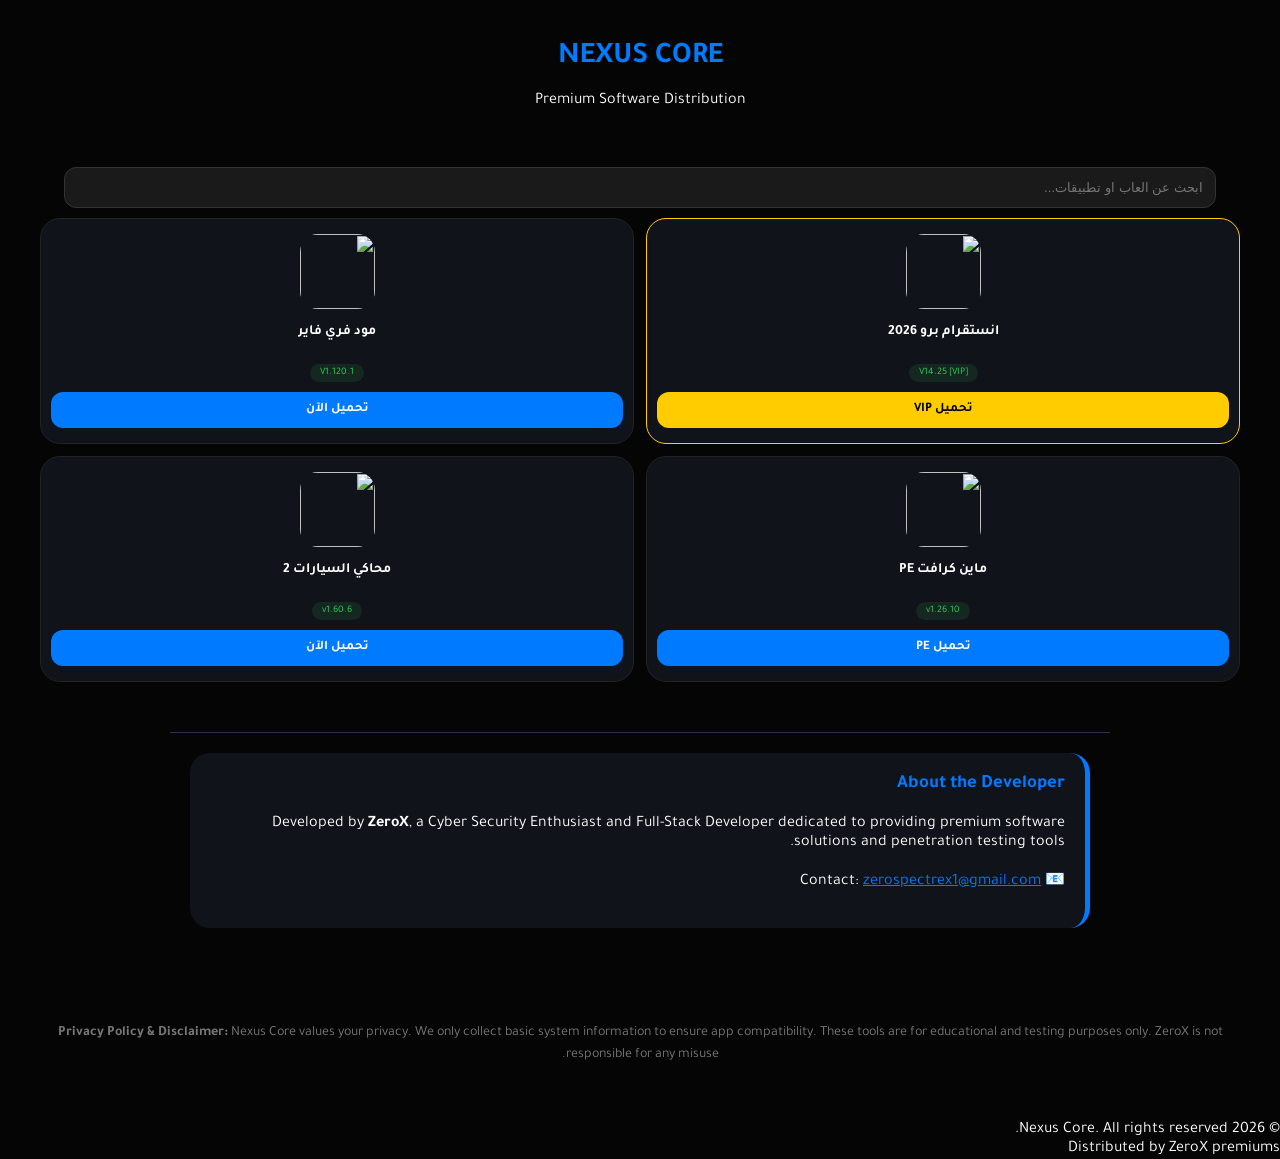
==== commit f5bcec28: "Update index.html" ====
--- a/index.html
+++ b/index.html
@@ -15,33 +15,38 @@
     <p>Premium Software Distribution</p>
 </header>
 
-<div class="search-wrapper">
-    <input type="text" id="searchInput" placeholder="ابحث هنا...">
+<div class="search-wrapper" style="max-width: 90%; margin: 0 auto;">
+    <input type="text" id="searchInput" placeholder="ابحث عن العاب او تطبيقات..." 
+           style="width: 100%; box-sizing: border-box; padding: 12px; border-radius: 12px; border: 1px solid #333; background: #1a1a1a; color: white;">
 </div>
 
-<div class="container">
-    <div class="app-card featured" onclick="openModal('Instagram Pro', 'مميزات النخبة كاملة')">
+<div id="noResults" style="display: none; text-align: center; margin: 50px 0; color: #ff4545; font-weight: bold;">
+    <p>⚠️ التطبيق غير موجود حالياً.. يتم التطوير لتوفيره 🛠️</p>
+</div>
+
+<div class="container" id="appGrid">
+    <div class="app-card featured" onclick="openModal('Instagram Pro 2026', 'نسخة النخبة: تحميل ستوري، إخفاء الظهور، بدون إعلانات نهائياً.')">
         <img src="https://traidmode.com/wp-content/uploads/2025/10/v-1-32-180x180.webp" class="app-icon">
         <div class="app-title">انستقرام برو 2026</div>
         <span class="app-version">V14.25 [VIP]</span>
         <a href="#" class="download-btn">تحميل VIP</a>
     </div>
 
-    <div class="app-card" onclick="openModal('Free Fire Mod', 'قائمة مود كاملة')">
+    <div class="app-card" onclick="openModal('Free Fire Mod', 'قائمة غش مجانية - يرجى استخدامه بحذر.')">
         <img src="https://traidmod.com/wp-content/uploads/2024/05/Free-Fire-Logo-240x240.webp" class="app-icon">
         <div class="app-title">مود فري فاير</div>
         <span class="app-version">V1.120.1</span>
         <a href="#" class="download-btn">تحميل الآن</a>
     </div>
 
-    <div class="app-card" onclick="openModal('Minecraft PE', 'سكنات مفتوحة')">
+    <div class="app-card" onclick="openModal('Minecraft PE', 'سكنات مفتوحة وخلود وموارد غير محدودة.')">
         <img src="https://traidmod.com/wp-content/uploads/2024/06/Minecraft-Logo-240x240.webp" class="app-icon">
         <div class="app-title">ماين كرافت PE</div>
         <span class="app-version">v1.26.10</span>
         <a href="#" class="download-btn">تحميل PE</a>
     </div>
 
-    <div class="app-card" onclick="openModal('Car Simulator 2', 'أموال غير محدودة')">
+    <div class="app-card" onclick="openModal('Car Simulator 2', 'أموال لا نهائية وفتح جميع السيارات.')">
         <img src="https://traidmod.com/wp-content/uploads/2024/01/Car-Simulator-2-Logo.webp" class="app-icon">
         <div class="app-title">محاكي السيارات 2</div>
         <span class="app-version">v1.60.6</span>
@@ -49,15 +54,52 @@
     </div>
 </div>
 
+<section style="max-width: 900px; margin: 40px auto; padding: 20px; border-top: 1px solid #2d334a;">
+    <div style="background: #11131a; padding: 20px; border-radius: 20px; border-right: 5px solid #007aff; text-align: right;">
+        <h3 style="margin-top: 0; color: #007aff;">About the Developer</h3>
+        <p>Developed by <strong>ZeroX</strong>, a Cyber Security Enthusiast and Full-Stack Developer dedicated to providing premium software solutions and penetration testing tools.</p>
+        <p>📧 Contact: <a href="mailto:zerospectrex1@gmail.com" style="color: #007aff;">zerospectrex1@gmail.com</a></p>
+    </div>
+</section>
+
+<div style="font-size: 14px; color: #777; margin: 20px; text-align: center; padding: 20px; line-height: 1.6;">
+    <p><strong>Privacy Policy & Disclaimer:</strong> Nexus Core values your privacy. We only collect basic system information to ensure app compatibility. These tools are for educational and testing purposes only. ZeroX is not responsible for any misuse.</p>
+</div>
+
+<footer>
+    &copy; 2026 Nexus Core. All rights reserved. <br>
+    Distributed by ZeroX premiums
+</footer>
+
 <div id="appModal" class="modal">
     <div class="modal-content">
-        <h2 id="mTitle"></h2>
-        <p id="mDesc"></p>
-        <button onclick="closeModal()" style="width:100%; padding:10px; border-radius:10px; border:none; background:#007aff; color:white;">إغلاق</button>
+        <h2 id="mTitle" style="color: #ffcc00;"></h2>
+        <p id="mDesc" style="line-height: 1.6;"></p>
+        <button onclick="closeModal()" style="width:100%; padding:12px; border-radius:12px; border:none; background:#007aff; color:white; font-weight:bold; cursor:pointer;">فهمت</button>
     </div>
 </div>
 
 <script>
+    // نظام البحث المطور لإظهار رسالة "يتم التطوير"
+    document.getElementById('searchInput').addEventListener('input', function() {
+        let val = this.value.toLowerCase().trim();
+        let cards = document.querySelectorAll('.app-card');
+        let noResults = document.getElementById('noResults');
+        let found = false;
+
+        cards.forEach(card => {
+            let title = card.querySelector('.app-title').innerText.toLowerCase();
+            if (title.includes(val)) {
+                card.style.display = 'flex';
+                found = true;
+            } else {
+                card.style.display = 'none';
+            }
+        });
+
+        noResults.style.display = found ? 'none' : 'block';
+    });
+
     function openModal(t, d) {
         document.getElementById('mTitle').innerText = t;
         document.getElementById('mDesc').innerText = d;
@@ -66,17 +108,13 @@
     function closeModal() {
         document.getElementById('appModal').style.display = 'none';
     }
-    // كود البحث البسيط
-    document.getElementById('searchInput').oninput = function() {
-        let val = this.value.toLowerCase();
-        document.querySelectorAll('.app-card').forEach(card => {
-            let title = card.querySelector('.app-title').innerText.toLowerCase();
-            card.style.display = title.includes(val) ? 'flex' : 'none';
-        });
-    };
+    window.onclick = function(event) {
+        if (event.target == document.getElementById('appModal')) closeModal();
+    }
 </script>
 
 </body>
 
 
+
 </html>
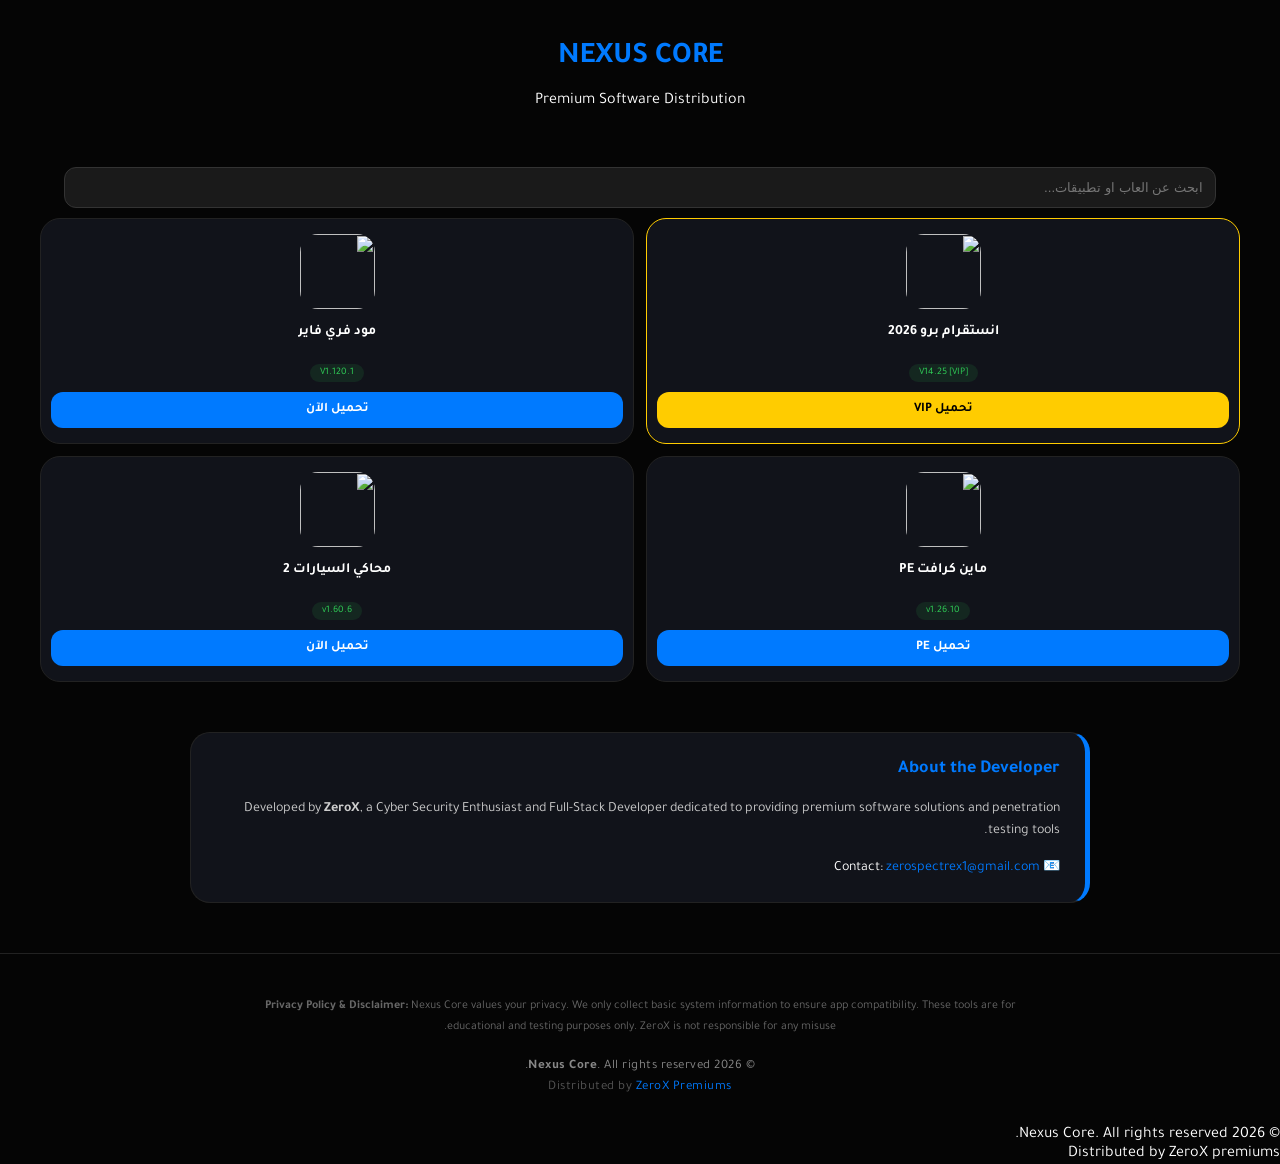
==== commit 654d3a94: "Update index.html" ====
--- a/index.html
+++ b/index.html
@@ -54,19 +54,37 @@
     </div>
 </div>
 
-<section style="max-width: 900px; margin: 40px auto; padding: 20px; border-top: 1px solid #2d334a;">
-    <div style="background: #11131a; padding: 20px; border-radius: 20px; border-right: 5px solid #007aff; text-align: right;">
-        <h3 style="margin-top: 0; color: #007aff;">About the Developer</h3>
-        <p>Developed by <strong>ZeroX</strong>, a Cyber Security Enthusiast and Full-Stack Developer dedicated to providing premium software solutions and penetration testing tools.</p>
-        <p>📧 Contact: <a href="mailto:zerospectrex1@gmail.com" style="color: #007aff;">zerospectrex1@gmail.com</a></p>
+<section style="max-width: 900px; margin: 40px auto; padding: 0 20px;">
+    <div style="background: #11131a; padding: 25px; border-radius: 20px; border-right: 5px solid #007aff; text-align: right; border: 1px solid #222; border-right: 5px solid #007aff;">
+        <h3 style="margin-top: 0; color: #007aff; font-size: 18px;">About the Developer</h3>
+        <p style="font-size: 14px; line-height: 1.6; color: #ccc;">
+            Developed by <strong>ZeroX</strong>, a Cyber Security Enthusiast and Full-Stack Developer dedicated to providing premium software solutions and penetration testing tools.
+        </p>
+        <p style="font-size: 14px; margin-bottom: 0;">
+            📧 Contact: <a href="mailto:zerospectrex1@gmail.com" style="color: #007aff; text-decoration: none;">zerospectrex1@gmail.com</a>
+        </p>
     </div>
 </section>
 
-<div style="font-size: 14px; color: #777; margin: 20px; text-align: center; padding: 20px; line-height: 1.6;">
-    <p><strong>Privacy Policy & Disclaimer:</strong> Nexus Core values your privacy. We only collect basic system information to ensure app compatibility. These tools are for educational and testing purposes only. ZeroX is not responsible for any misuse.</p>
-</div>
+<footer style="margin-top: 50px; padding: 30px 20px; background: #050505; border-top: 1px solid #222; text-align: center;">
+    
+    <div style="max-width: 800px; margin: 0 auto 20px auto; font-size: 12px; color: #666; line-height: 1.8;">
+        <p style="margin-bottom: 10px;">
+            <strong>Privacy Policy & Disclaimer:</strong> Nexus Core values your privacy. We only collect basic system information to ensure app compatibility. These tools are for educational and testing purposes only. ZeroX is not responsible for any misuse.
+        </p>
+    </div>
 
-<footer>
+    <div style="font-size: 13px; color: #888; letter-spacing: 0.5px;">
+        <p style="margin: 0;">
+            &copy; 2026 <strong>Nexus Core</strong>. All rights reserved.
+        </p>
+        <p style="margin: 5px 0 0 0; color: #555;">
+            Distributed by <span style="color: #007aff;">ZeroX Premiums</span>
+        </p>
+    </div>
+
+</footer>
+
     &copy; 2026 Nexus Core. All rights reserved. <br>
     Distributed by ZeroX premiums
 </footer>
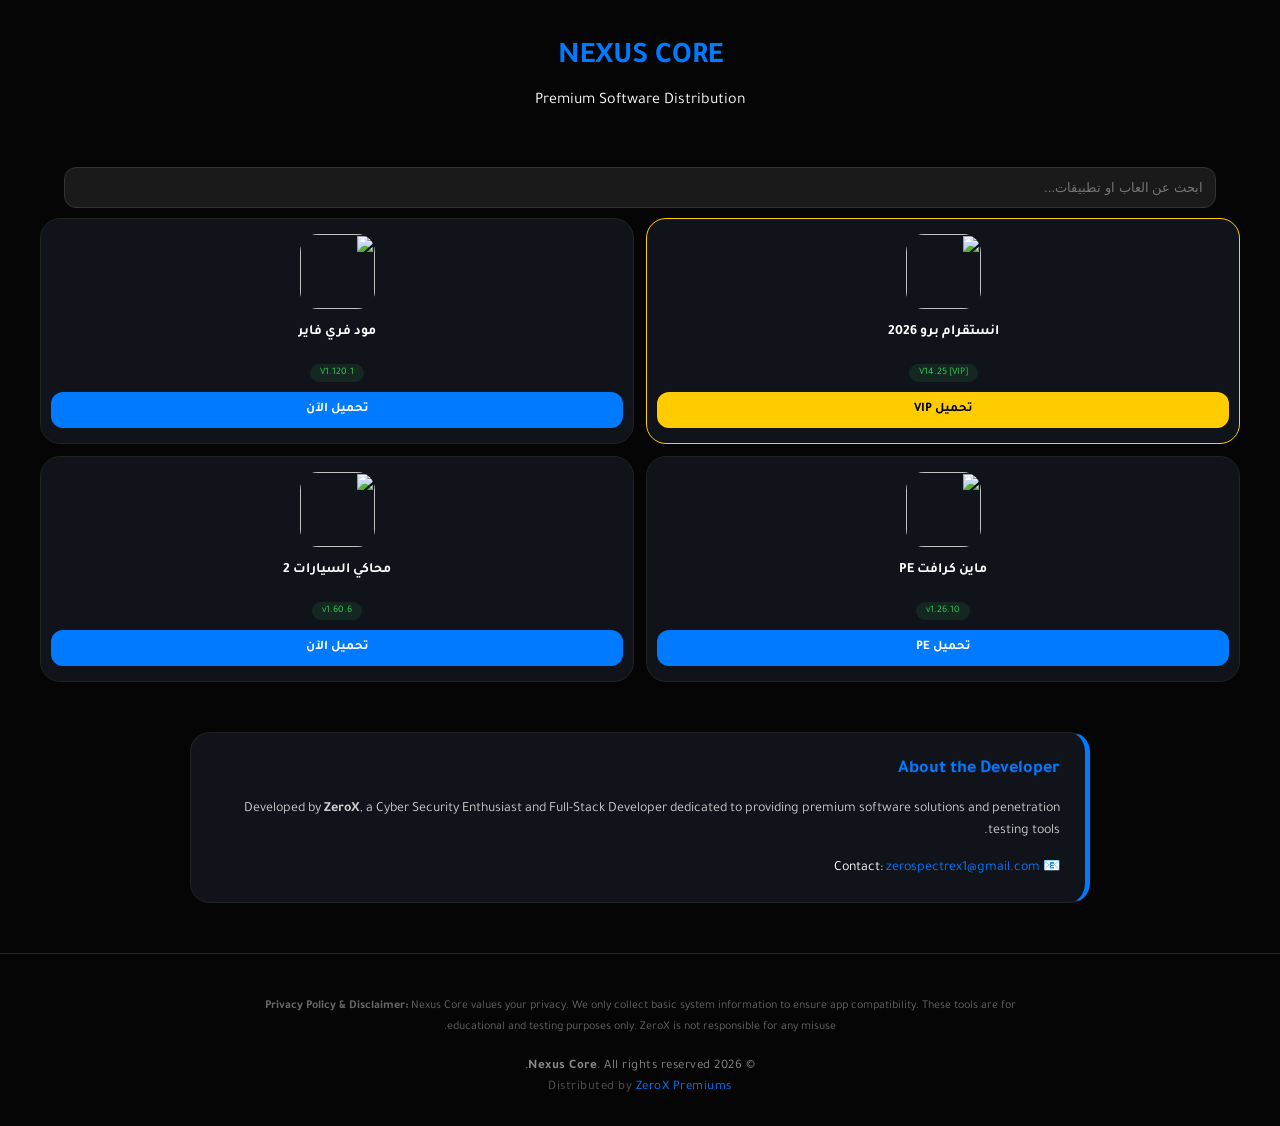
==== commit 58ed75e3: "Update index.html" ====
--- a/index.html
+++ b/index.html
@@ -85,9 +85,6 @@
 
 </footer>
 
-    &copy; 2026 Nexus Core. All rights reserved. <br>
-    Distributed by ZeroX premiums
-</footer>
 
 <div id="appModal" class="modal">
     <div class="modal-content">
